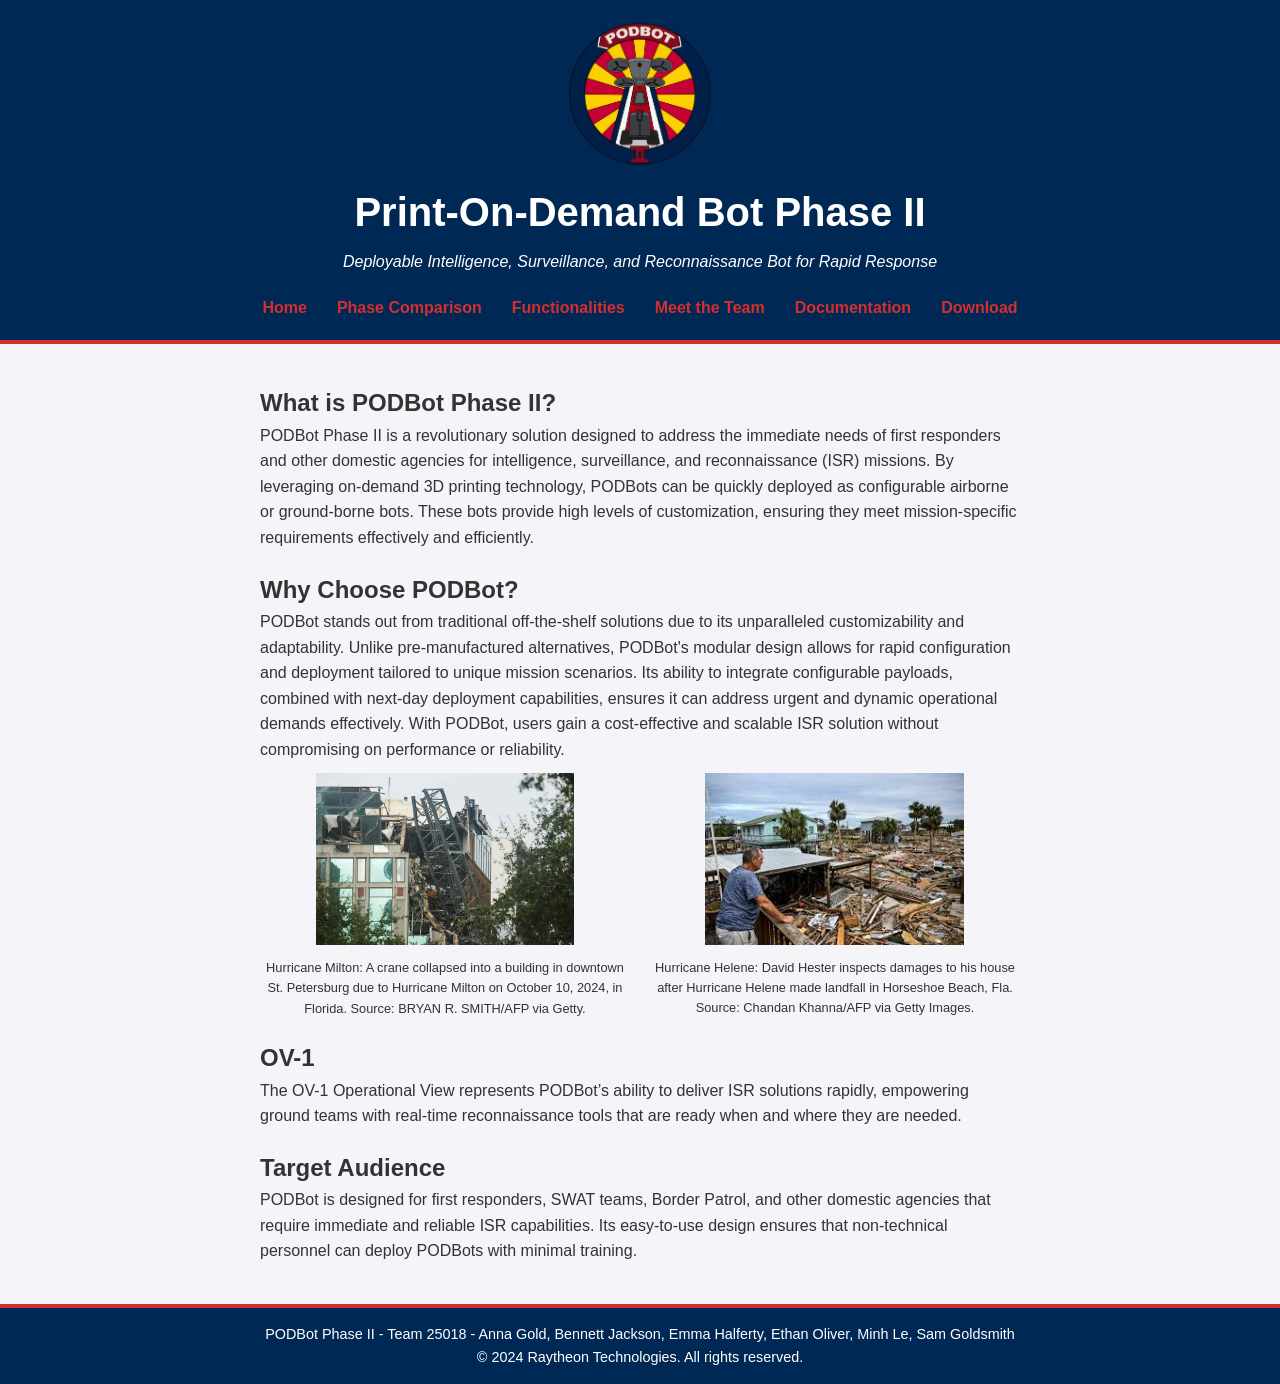
==== index.html @ eabe12cb "initial commit" ====
<!DOCTYPE html>
<html lang="en">
<head>
    <meta charset="UTF-8">
    <meta name="viewport" content="width=device-width, initial-scale=1.0">
    <meta http-equiv="X-UA-Compatible" content="ie=edge">
    <title>PODBot Phase II - Team 25018</title>
    <link rel="stylesheet" href="styles/style.css">
</head>
<body>
    <header>
        <img src="static/images/PODBOT_Phase_II_Logo.png" alt="Project Logo" class="header-logo">
        <h1>Print-On-Demand Bot Phase II</h1>
        <p>Deployable Intelligence, Surveillance, and Reconnaissance Bot for Rapid Response</p>
        <nav>
            <ul>
                <li><a href="index.html">Home</a></li>
                <li><a href="phasecomparison.html">Phase Comparison</a></li>      
                <li><a href="functionality.html">Functionalities</a></li>
                <li><a href="resume.html">Meet the Team</a></li>
                <li><a href="documentation.html">Documentation</a></li>
                <li><a href="download.html">Download</a></li>  
            </ul>
        </nav>
    </header>

    <main>
        <div class="spacer"></div>

        <h2>What is PODBot Phase II?</h2>
        <p>PODBot Phase II is a revolutionary solution designed to address the immediate needs of first responders and other domestic agencies for intelligence, surveillance, and reconnaissance (ISR) missions. By leveraging on-demand 3D printing technology, PODBots can be quickly deployed as configurable airborne or ground-borne bots. These bots provide high levels of customization, ensuring they meet mission-specific requirements effectively and efficiently.</p>
        
        <div class="spacer"></div>

        <h2>Why Choose PODBot?</h2>
        <p>PODBot stands out from traditional off-the-shelf solutions due to its unparalleled customizability and adaptability. Unlike pre-manufactured alternatives, PODBot's modular design allows for rapid configuration and deployment tailored to unique mission scenarios. Its ability to integrate configurable payloads, combined with next-day deployment capabilities, ensures it can address urgent and dynamic operational demands effectively. With PODBot, users gain a cost-effective and scalable ISR solution without compromising on performance or reliability.</p>

        <div class="image-container">
            <div>
                <img src="static/images/hurricane_milton.jpg" alt="Hurricane Milton" class="bot-image responsive-image">
                <p class="image-caption">Hurricane Milton: A crane collapsed into a building in downtown St. Petersburg due to Hurricane Milton on October 10, 2024, in Florida. Source: BRYAN R. SMITH/AFP via Getty.</p>
            </div>
            <div>
                <img src="static/images/hurricane_helene.jpg" alt="Hurricane Helene" class="bot-image responsive-image">
                <p class="image-caption">Hurricane Helene: David Hester inspects damages to his house after Hurricane Helene made landfall in Horseshoe Beach, Fla. Source: Chandan Khanna/AFP via Getty Images.</p>
            </div>
        </div>

        <div class="spacer"></div>

        <h2>OV-1</h2>
        <p>The OV-1 Operational View represents PODBot’s ability to deliver ISR solutions rapidly, empowering ground teams with real-time reconnaissance tools that are ready when and where they are needed.</p>

       
        <div class="spacer"></div>

        <h2>Target Audience</h2>
        <p>PODBot is designed for first responders, SWAT teams, Border Patrol, and other domestic agencies that require immediate and reliable ISR capabilities. Its easy-to-use design ensures that non-technical personnel can deploy PODBots with minimal training.</p>

        <div class="spacer"></div>

        <!-- <div class="logo-container">
            <img src="static/images/p1logo.png" alt="PODBot Phase I Logo" class="logo-image">
            <img src="static/images/PODBOT_Phase_II_Logo.png" alt="PODBot Phase II Logo" class="logo-image">
        </div>
         -->
    </main>

    <footer>
        <p>PODBot Phase II - Team 25018 - Anna Gold, Bennett Jackson, Emma Halferty, Ethan Oliver, Minh Le, Sam Goldsmith</p>
        <p>&copy; 2024 Raytheon Technologies. All rights reserved.</p>
    </footer>
</body>
</html>
---- styles/style.css ----
/* Reset some default styling */
* {
    margin: 0;
    padding: 0;
    box-sizing: border-box;
}

/* General Body Styling */
body {
    font-family: Arial, sans-serif;
    line-height: 1.6;
    background-color: #f4f4f9;
    color: #333;
}
/* Spacer Styling */
.spacer {
    margin-top: 20px; /* Add space above the element */
    margin-bottom: 20px; /* Add space below the element */
}

/* Header Styling */
header {
    background-color: #002855;
    color: #fff;
    padding: 20px 0;
    text-align: center;
    border-bottom: 4px solid #d32f2f; /* Red accent color */
}

header h1 {
    font-size: 2.5em;
}

header p {
    font-style: italic;
    margin: 5px 0 20px;
}

nav ul {
    list-style: none;
    display: flex;
    justify-content: center;
    padding: 0;
}

nav ul li {
    margin: 0 15px;
}

nav ul li a {
    color: #d32f2f; /* Red accent color */
    text-decoration: none;
    font-weight: bold;
}

nav ul li a:hover {
    text-decoration: underline;
}

/* Main Content Styling */
main {
    padding: 20px;
    max-width: 800px;
    margin: 0 auto;
}

/* Section Styling */
section {
    margin-bottom: 40px;
}

section h2 {
    color: #002855;
    font-size: 1.8em;
    margin-bottom: 15px;
    border-bottom: 2px solid #d32f2f; /* Red accent color */
    padding-bottom: 5px;
}

section h3 {
    color: #002855;
    font-size: 1.4em;
    margin-top: 20px;
}

section p {
    margin-top: 10px;
    line-height: 1.6;
}

/* Footer Styling */
footer {
    background-color: #002855;
    color: #fff;
    text-align: center;
    padding: 15px 0;
    border-top: 4px solid #d32f2f; /* Red accent color */
    font-size: 0.9em;
}

/* Link Styling */
a {
    color: #002855;
}

a:hover {
    color: #d32f2f; /* Red accent color */
}

.header-logo {
    display: block;
    margin: 0 auto;
    max-width: 150px; /* Adjust width as needed */
    padding-bottom: 10px; /* Space between logo and title */
}

.bot-container {
    text-align: left; /* Align text to the left */
}

.image-container {
    text-align: center; /* Center the image */
    margin-top: 10px; /* Add some space above the image if needed */
    display: flex;
    justify-content: center; /* Centers images horizontally */
    gap: 20px; /* Adds space between images */
}

.image-container img {
    max-width: 70%; /* Increases image size */
    height: auto; /* Maintains aspect ratio */
}

.image-caption {
    font-size: 0.8em; /* Slightly smaller font size for captions */
    text-align: center; /* Aligns text below each image */
    margin-top: 5px; /* Adds some space between image and caption */
}

.logo-container {
    display: flex; /* Aligns images side by side */
    justify-content: center; /* Centers them in the container */
    gap: 20px; /* Adds spacing between the images */
}

.logo-image {
    width: 200px; /* Sets consistent width */
    height: 200px; /* Sets consistent height */
    object-fit: cover; /* Ensures the images fit within the dimensions without being stretched */
    margin: 10px; /* Adds some spacing around the images */
}

/* Responsive Styling */
@media (max-width: 768px) {
    header h1 {
        font-size: 2em;
    }

    nav ul {
        flex-direction: column;
    }

    nav ul li {
        margin: 5px 0;
    }

    main {
        padding: 15px;
    }
    .logo-image {
        width: 100px; /* Reduces size on smaller screens */
        height: 100px; /* Matches reduced width */
    }
}


/* Download Section */
.download-section {
    background-color: #f9f9f9;
    border: 1px solid #ddd;
    padding: 20px;
    margin-bottom: 30px;
    text-align: center;
    border-radius: 10px;
}

.download-button-container {
    margin: 20px 0;
}

.download-button {
    background-color: #d32f2f;
    color: #fff;
    padding: 15px 30px;
    text-decoration: none;
    font-size: 1.2em;
    border-radius: 5px;
    transition: background-color 0.3s;
}

.download-button:hover {
    background-color: #b71c1c;
}

/* Instructions Section */
.instructions-section ol {
    margin: 20px 0;
    padding-left: 20px;
}

.instructions-section ol li {
    margin-bottom: 10px;
}

/* Support Section */
.support-section {
    background-color: #e3f2fd;
    border: 1px solid #90caf9;
    padding: 15px;
    border-radius: 10px;
    text-align: center;
}

.support-section a {
    color: #0d47a1;
    font-weight: bold;
}

.support-section a:hover {
    color: #1565c0;
}
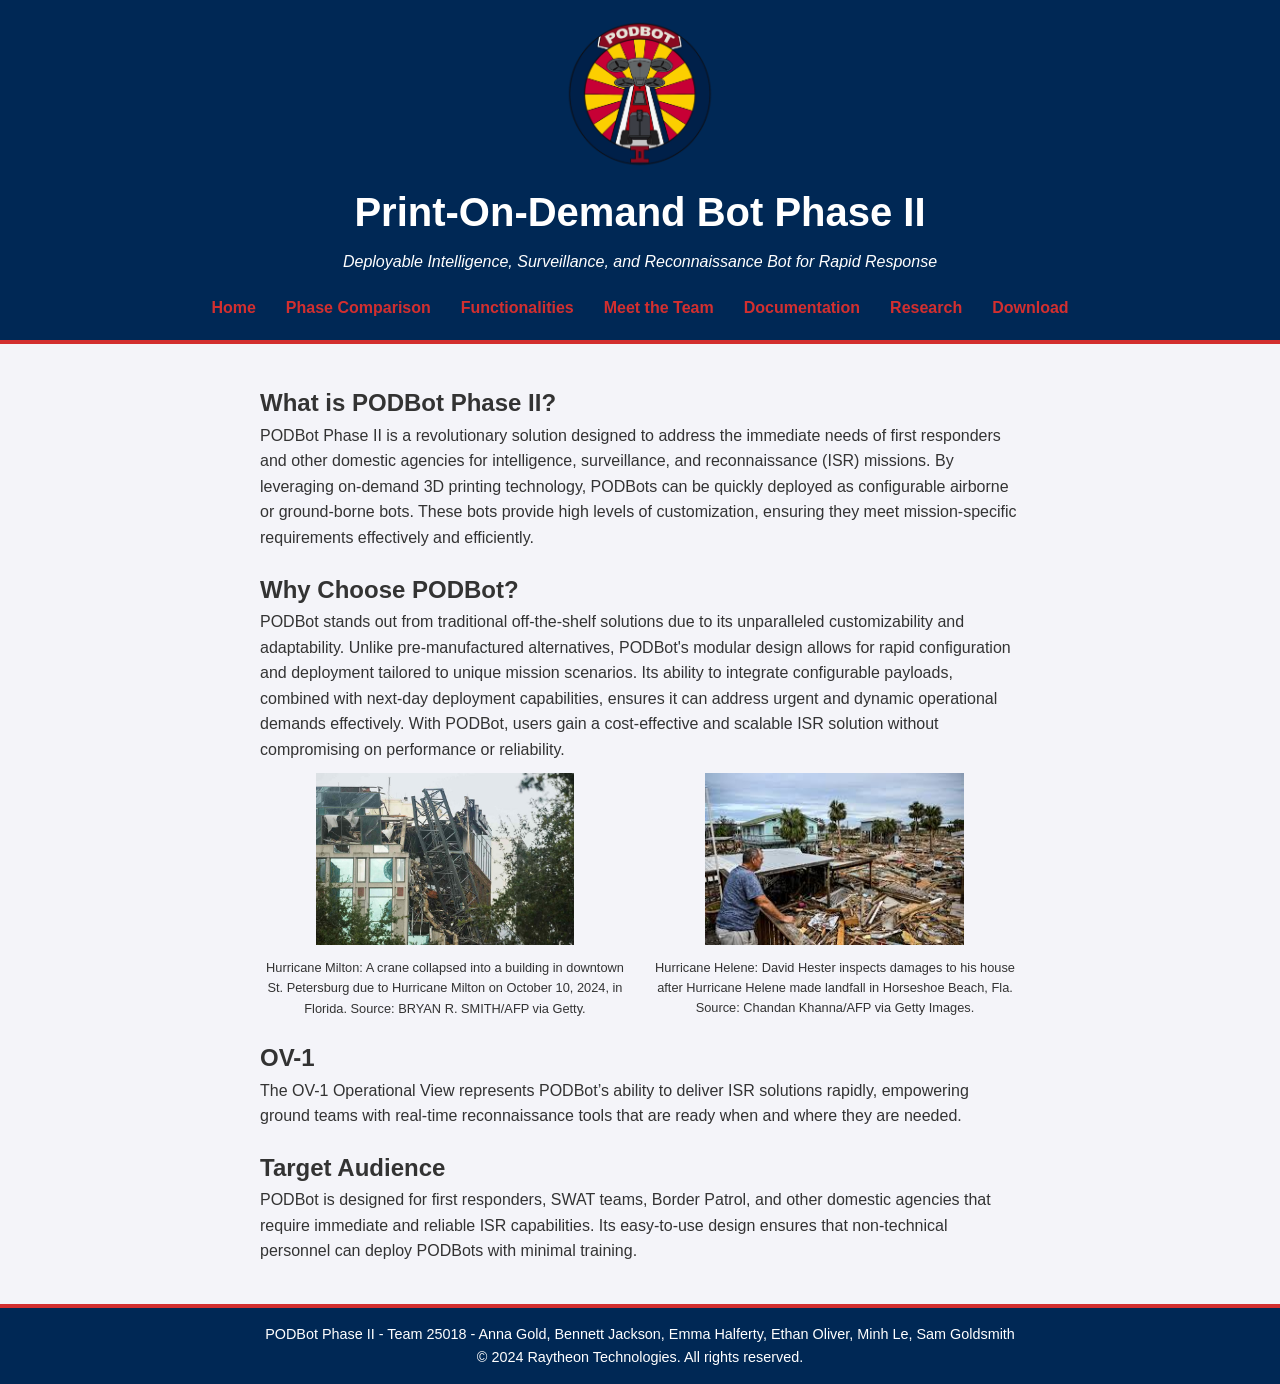
==== commit 2351e6da: "fun changes" ====
--- a/index.html
+++ b/index.html
@@ -19,6 +19,7 @@
                 <li><a href="functionality.html">Functionalities</a></li>
                 <li><a href="resume.html">Meet the Team</a></li>
                 <li><a href="documentation.html">Documentation</a></li>
+                <li><a href="research.html">Research</a></li>
                 <li><a href="download.html">Download</a></li>  
             </ul>
         </nav>
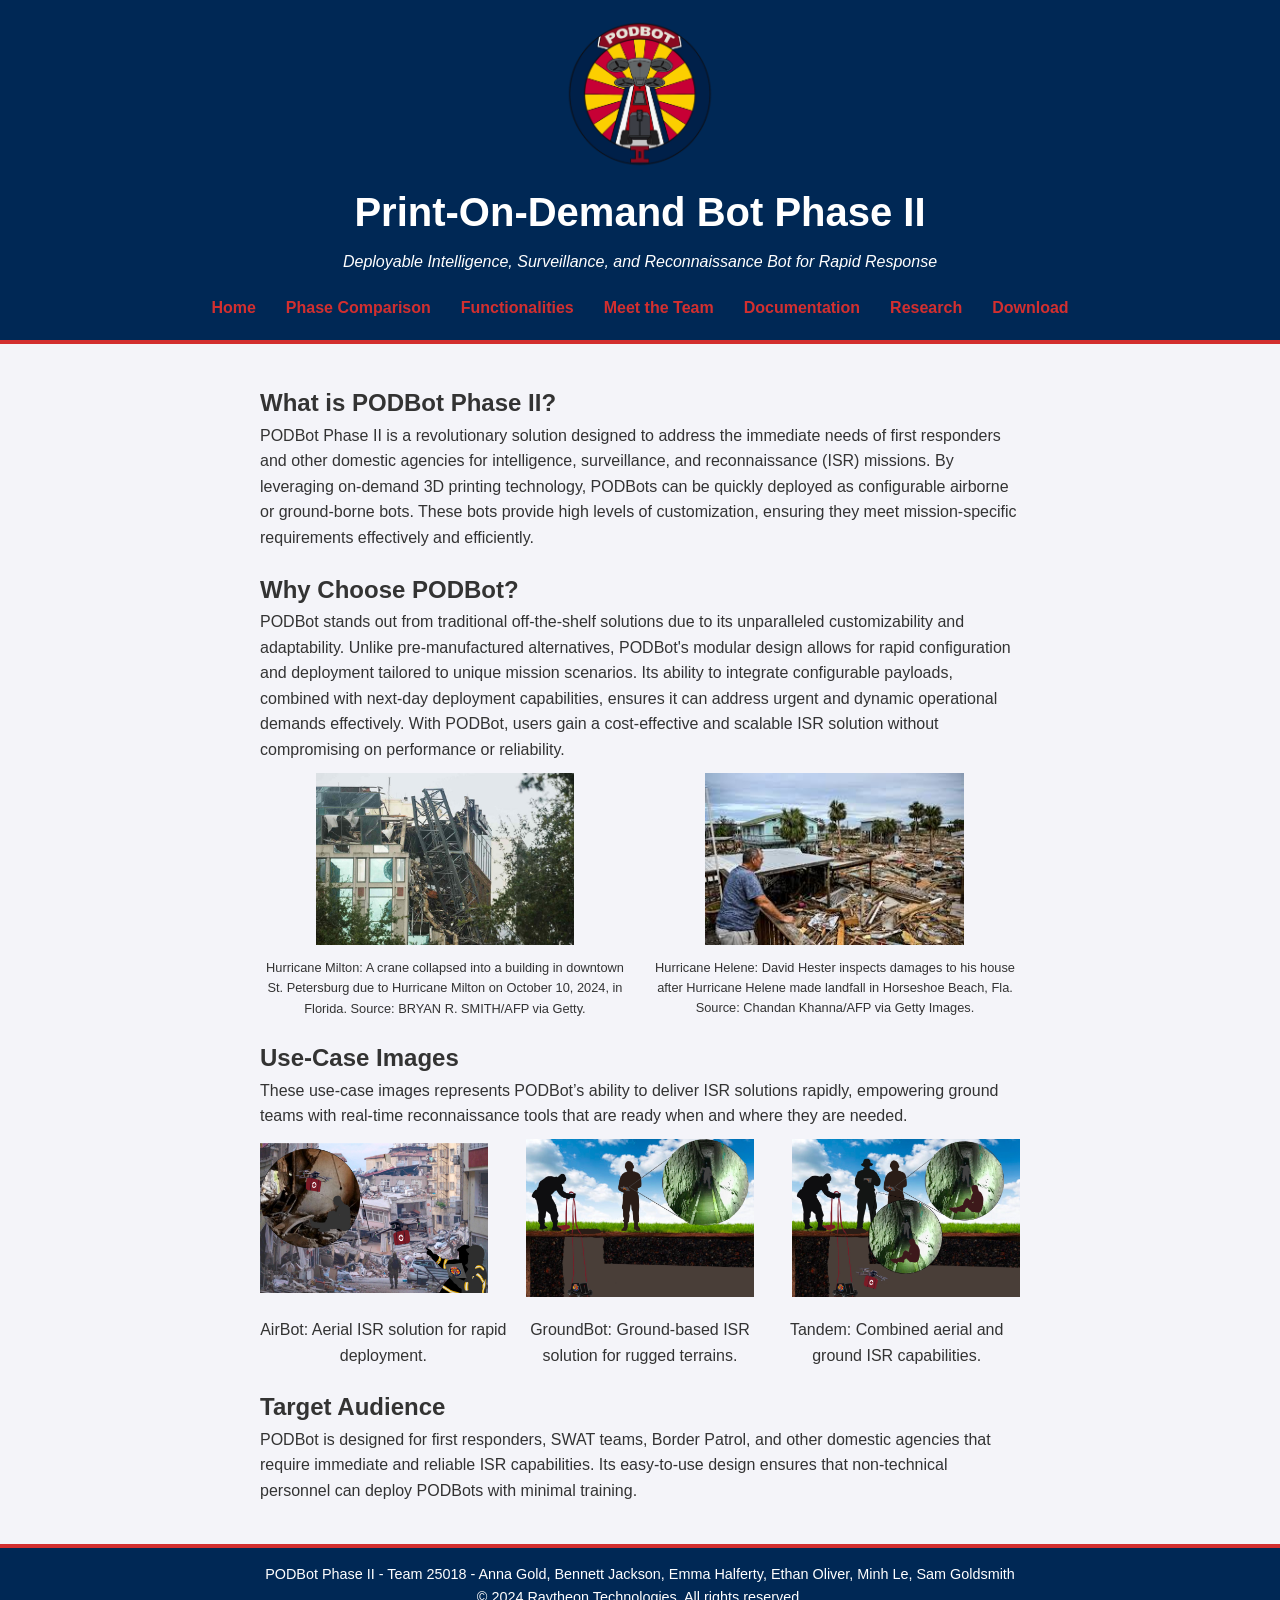
==== commit dd5c6a11: "more fun" ====
--- a/index.html
+++ b/index.html
@@ -49,8 +49,20 @@
 
         <div class="spacer"></div>
 
-        <h2>OV-1</h2>
-        <p>The OV-1 Operational View represents PODBot’s ability to deliver ISR solutions rapidly, empowering ground teams with real-time reconnaissance tools that are ready when and where they are needed.</p>
+        <h2>Use-Case Images</h2>
+        <p>These use-case images represents PODBot’s ability to deliver ISR solutions rapidly, empowering ground teams with real-time reconnaissance tools that are ready when and where they are needed.</p>
+        <div class="image-container" style="display: flex; flex-direction: column; gap: 20px;">
+            <div style="display: flex; justify-content: space-between; align-items: center; gap: 10px;">
+            <img src="static/images/FR-2.png" alt="AirBot" class="bot-image responsive-image" style="flex: 1; max-width: 30%; height: auto;">
+            <img src="static/images/BP-3.png" alt="Groundbot" class="bot-image responsive-image" style="flex: 1; max-width: 30%; height: auto;">
+            <img src="static/images/TD-1.png" alt="Tandem" class="bot-image responsive-image" style="flex: 1; max-width: 30%; height: auto;">
+            </div>
+            <div style="display: flex; justify-content: space-between; align-items: center; gap: 10px;">
+            <p style="flex: 1; text-align: center;">AirBot: Aerial ISR solution for rapid deployment.</p>
+            <p style="flex: 1; text-align: center;">GroundBot: Ground-based ISR solution for rugged terrains.</p>
+            <p style="flex: 1; text-align: center;">Tandem: Combined aerial and ground ISR capabilities.</p>
+            </div>
+        </div>
 
        
         <div class="spacer"></div>
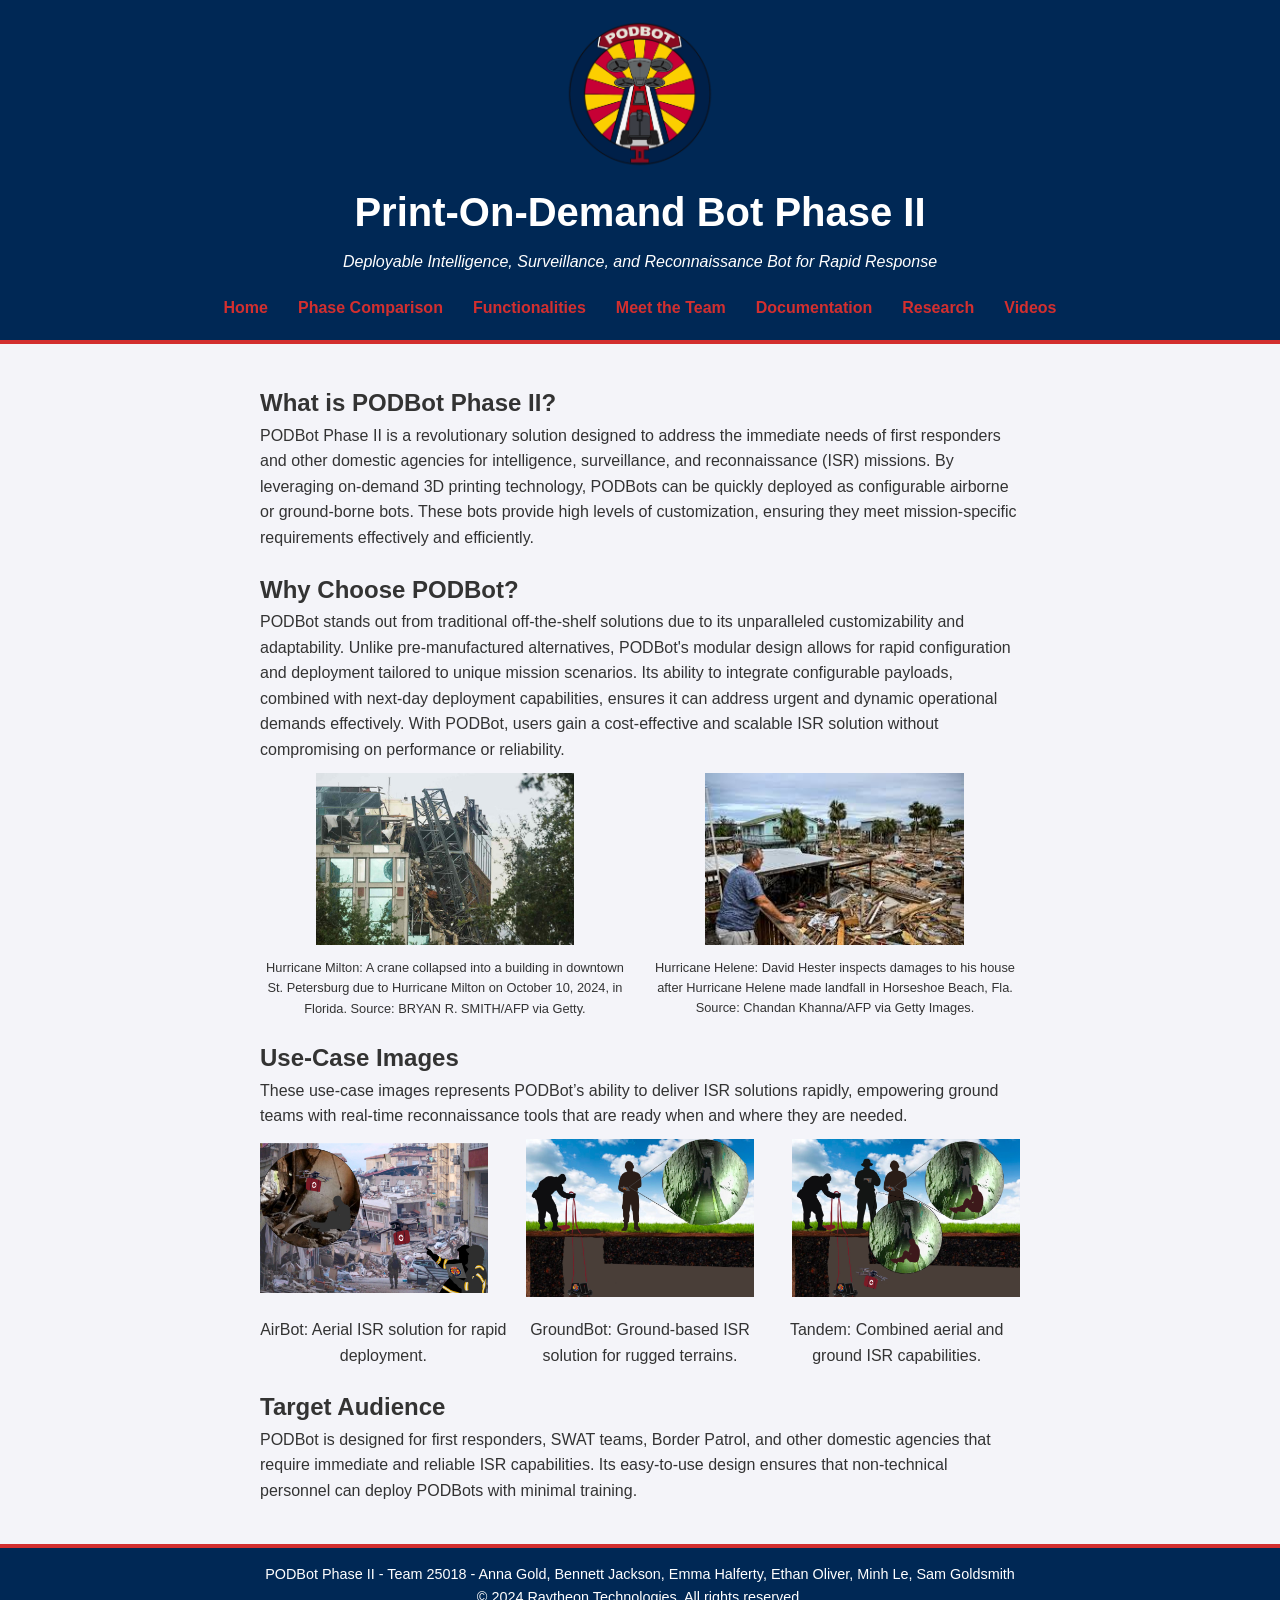
==== commit ac807b5e: "video.html" ====
--- a/index.html
+++ b/index.html
@@ -20,7 +20,7 @@
                 <li><a href="resume.html">Meet the Team</a></li>
                 <li><a href="documentation.html">Documentation</a></li>
                 <li><a href="research.html">Research</a></li>
-                <li><a href="download.html">Download</a></li>  
+                <li><a href="video.html">Videos</a></li>  
             </ul>
         </nav>
     </header>
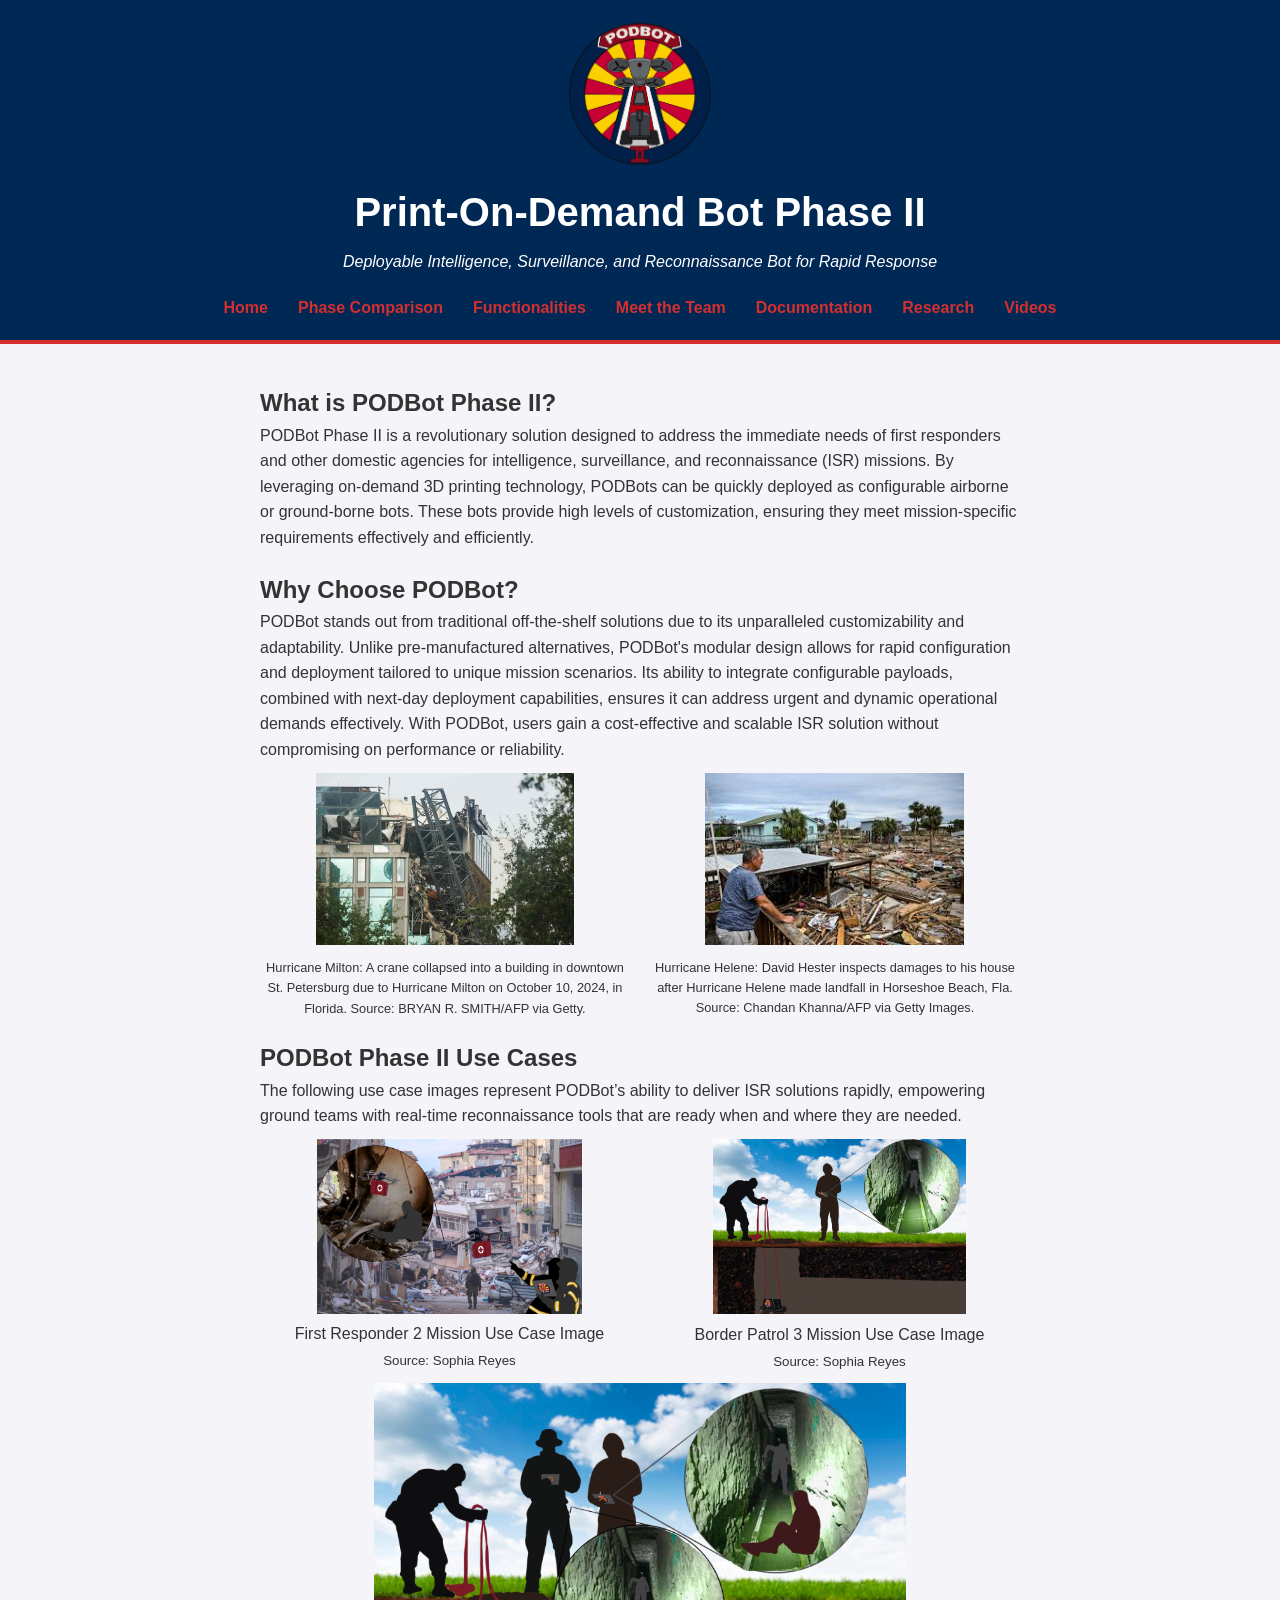
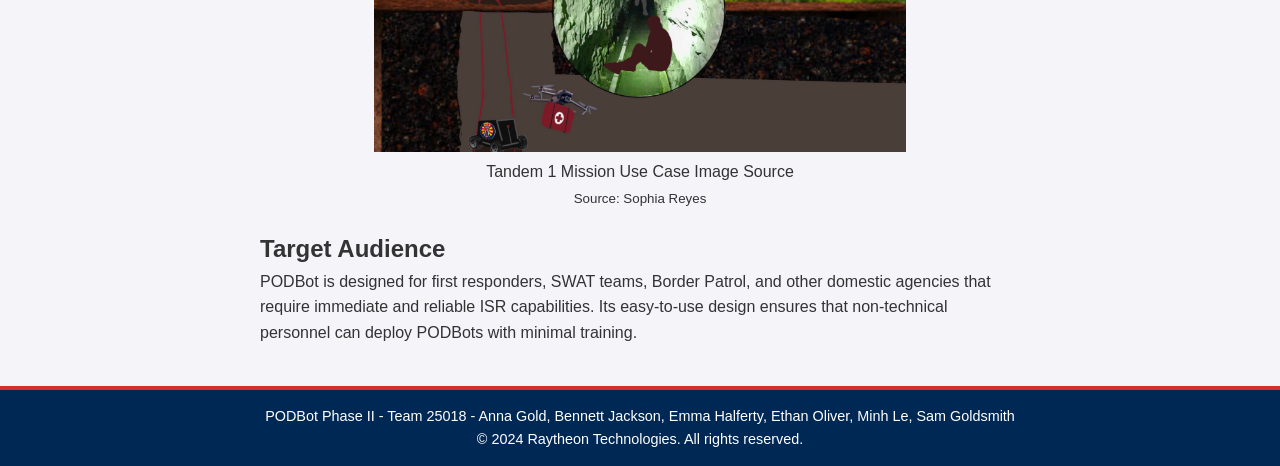
==== commit d357f3d4: "made use case image changes" ====
--- a/index.html
+++ b/index.html
@@ -49,18 +49,26 @@
 
         <div class="spacer"></div>
 
-        <h2>Use-Case Images</h2>
-        <p>These use-case images represents PODBot’s ability to deliver ISR solutions rapidly, empowering ground teams with real-time reconnaissance tools that are ready when and where they are needed.</p>
-        <div class="image-container" style="display: flex; flex-direction: column; gap: 20px;">
-            <div style="display: flex; justify-content: space-between; align-items: center; gap: 10px;">
-            <img src="static/images/FR-2.png" alt="AirBot" class="bot-image responsive-image" style="flex: 1; max-width: 30%; height: auto;">
-            <img src="static/images/BP-3.png" alt="Groundbot" class="bot-image responsive-image" style="flex: 1; max-width: 30%; height: auto;">
-            <img src="static/images/TD-1.png" alt="Tandem" class="bot-image responsive-image" style="flex: 1; max-width: 30%; height: auto;">
+        <h2>PODBot Phase II Use Cases</h2>
+        <p>The following use case images represent PODBot’s ability to deliver ISR solutions rapidly, empowering ground teams with real-time reconnaissance tools that are ready when and where they are needed.</p>
+        <div class="image-container">
+            <div>
+                <img src="static/images/FR-2.png" alt="First Responser 2 OV-1" class="bot-image responsive-image">
+                <p>First Responder 2 Mission Use Case Image</p>
+                <p><small>Source: Sophia Reyes</small></p>
             </div>
-            <div style="display: flex; justify-content: space-between; align-items: center; gap: 10px;">
-            <p style="flex: 1; text-align: center;">AirBot: Aerial ISR solution for rapid deployment.</p>
-            <p style="flex: 1; text-align: center;">GroundBot: Ground-based ISR solution for rugged terrains.</p>
-            <p style="flex: 1; text-align: center;">Tandem: Combined aerial and ground ISR capabilities.</p>
+            <div>
+                <img src="static/images/BP-3.png" alt="First Responser 3 OV-1" class="bot-image responsive-image">
+                <p>Border Patrol 3 Mission Use Case Image</p>
+                <p><small>Source: Sophia Reyes</small></p>
+            </div>
+        </div>
+
+        <div class="image-container">
+            <div>
+                <img src="static/images/TD-1.png" alt="Tandem 1 OV-1" class="bot-image responsive-image">
+                <p>Tandem 1 Mission Use Case Image Source</p>
+                <p><small>Source: Sophia Reyes</small></p>
             </div>
         </div>
 
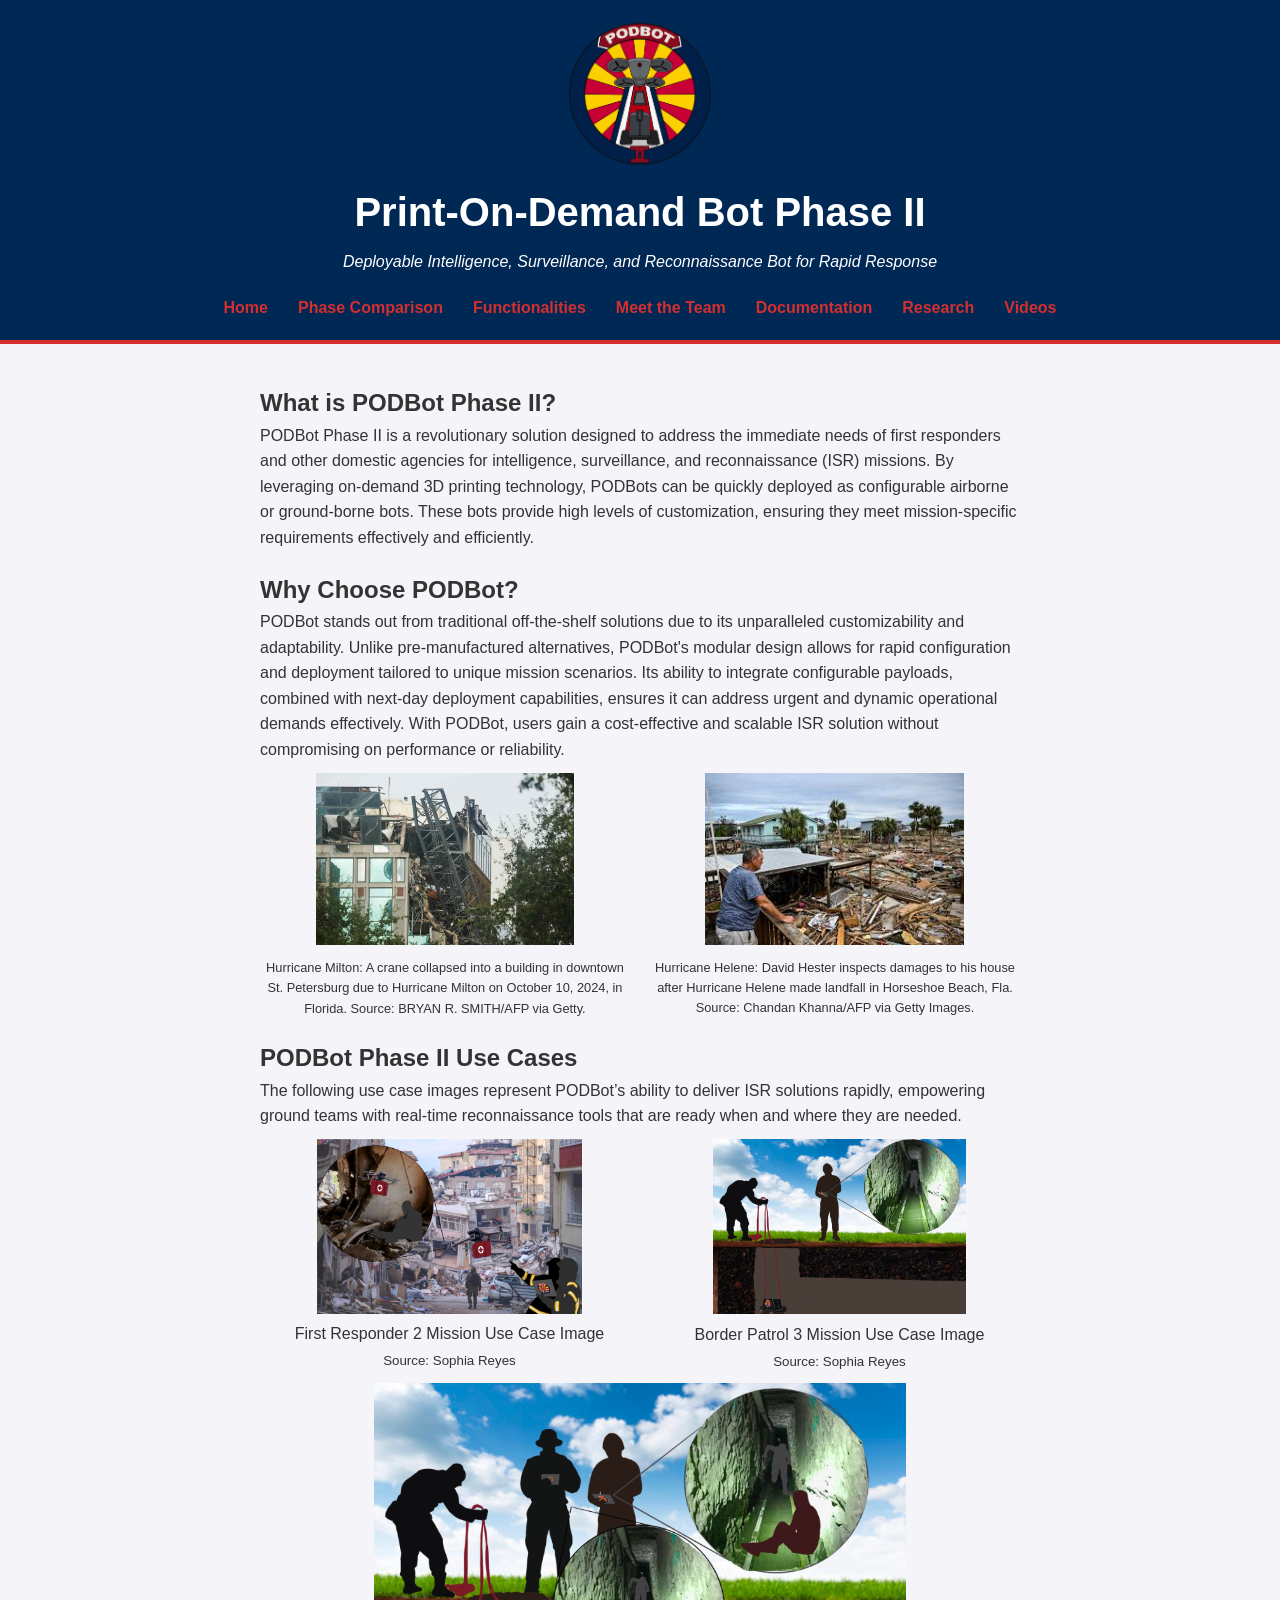
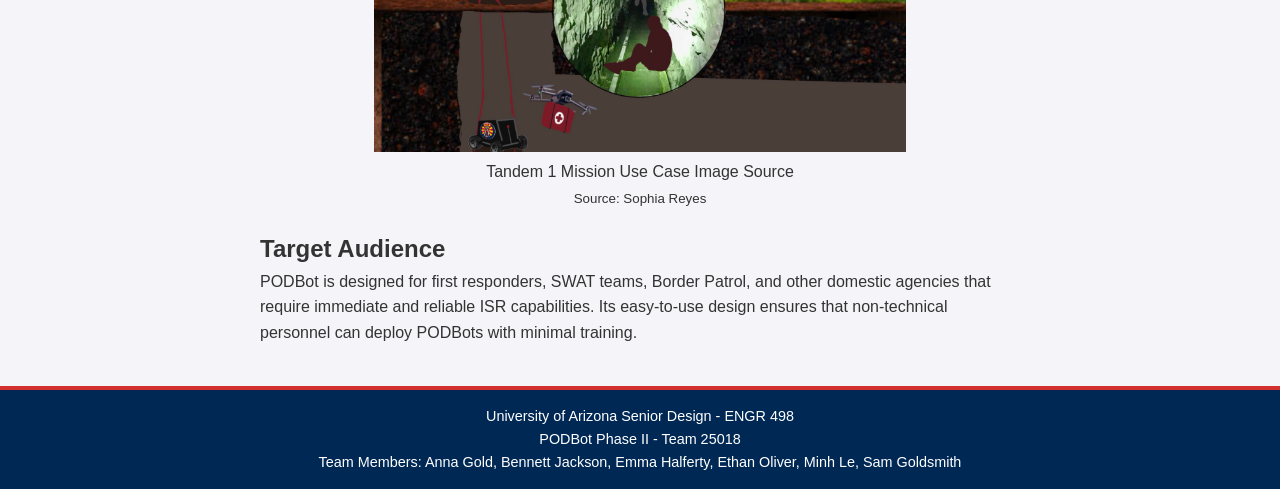
==== commit eeaf20f7: "footer changes" ====
--- a/index.html
+++ b/index.html
@@ -88,8 +88,9 @@
     </main>
 
     <footer>
-        <p>PODBot Phase II - Team 25018 - Anna Gold, Bennett Jackson, Emma Halferty, Ethan Oliver, Minh Le, Sam Goldsmith</p>
-        <p>&copy; 2024 Raytheon Technologies. All rights reserved.</p>
+        <p>University of Arizona Senior Design - ENGR 498 </p>
+        <p>PODBot Phase II - Team 25018</p>
+        <p>Team Members: Anna Gold, Bennett Jackson, Emma Halferty, Ethan Oliver, Minh Le, Sam Goldsmith</p>
     </footer>
 </body>
 </html>
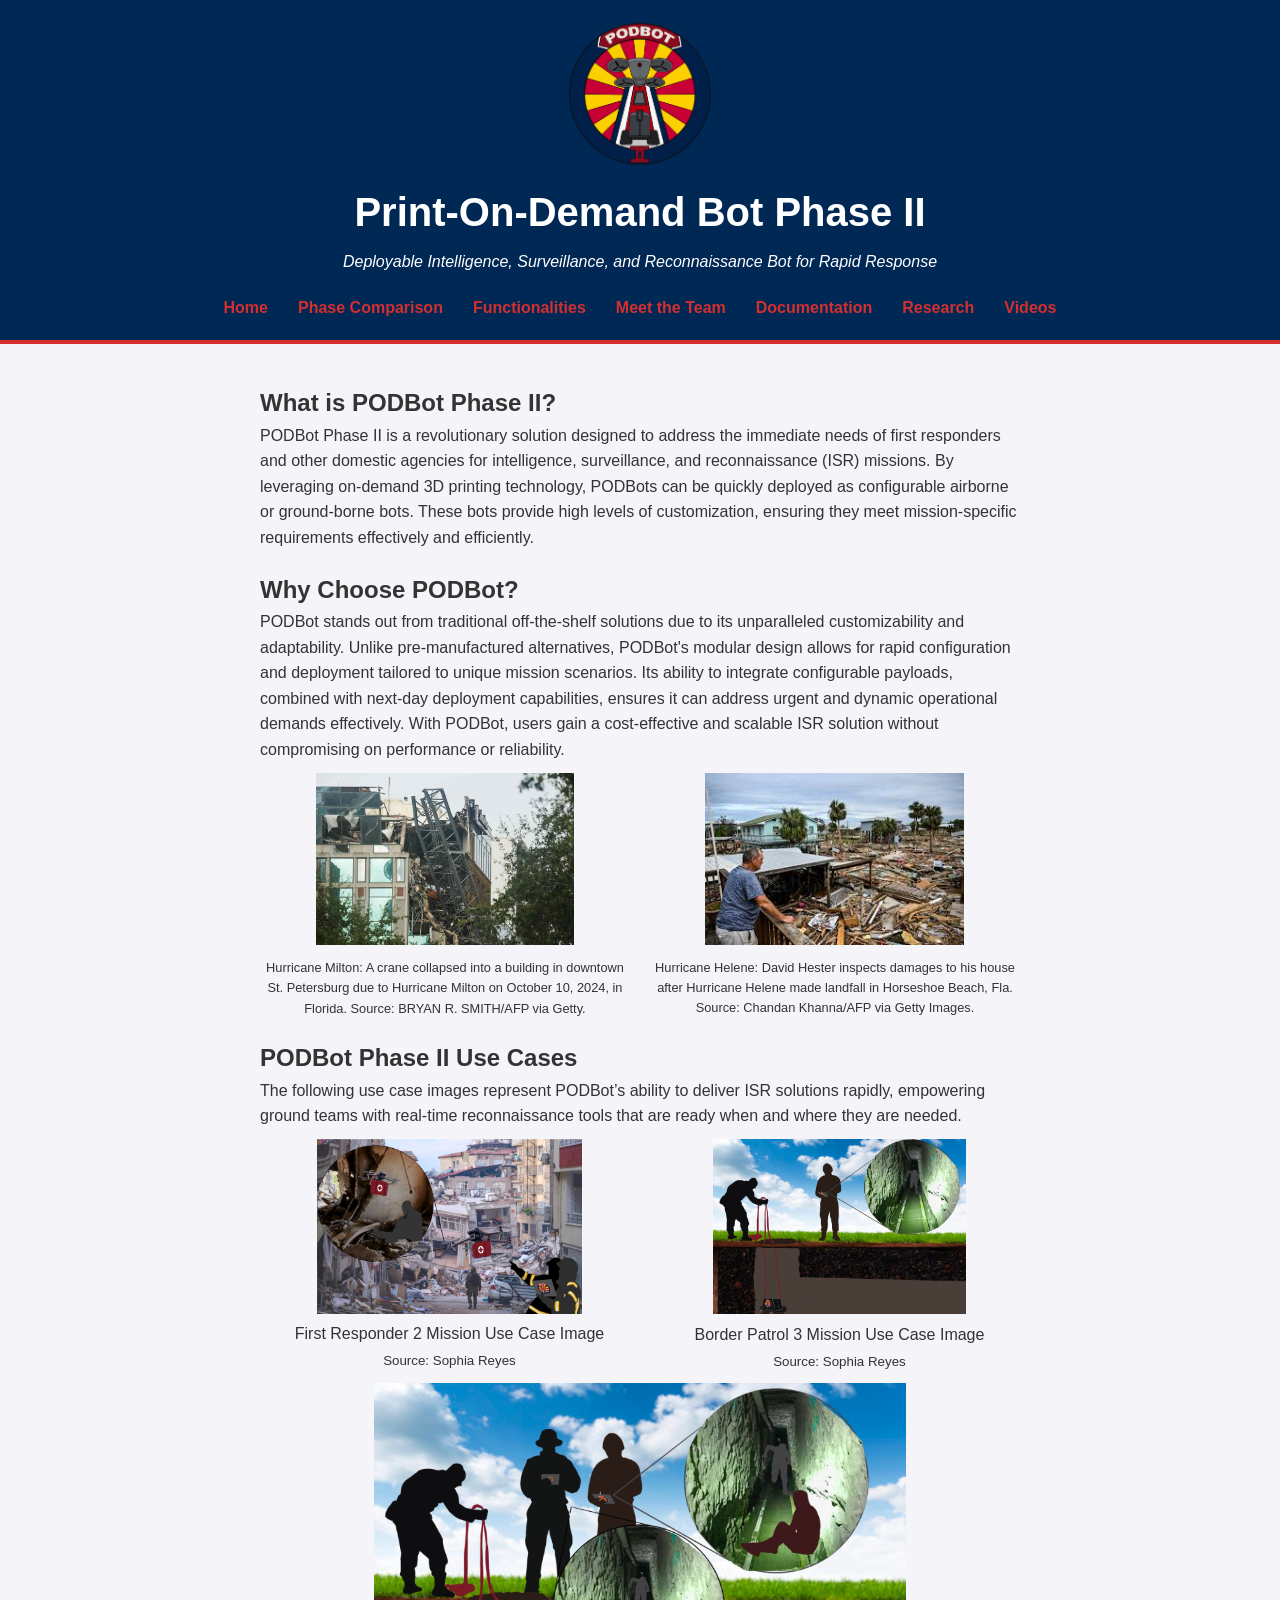
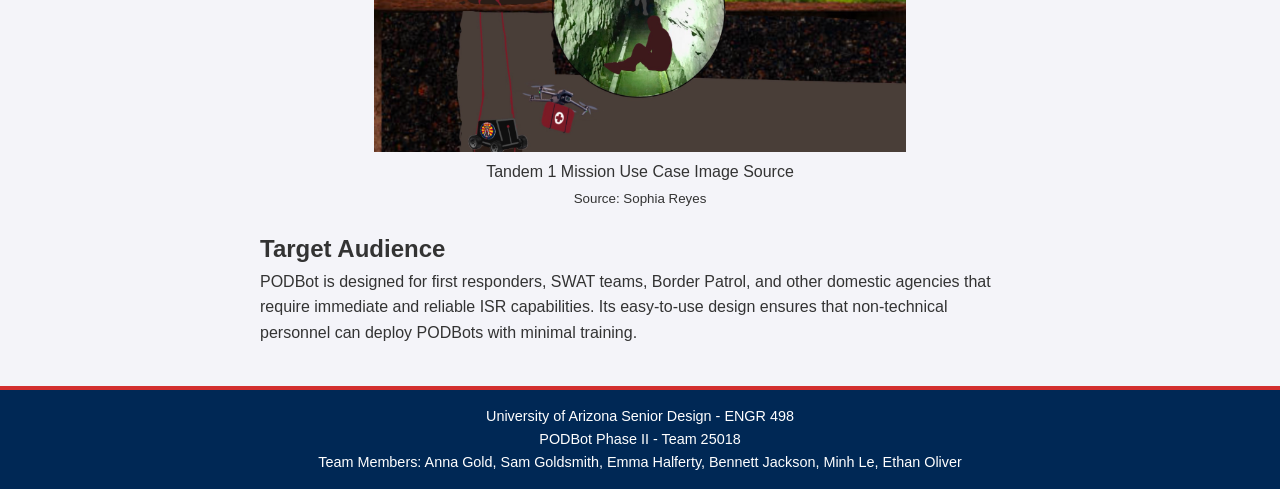
==== commit b67f5faf: "meet the team" ====
--- a/index.html
+++ b/index.html
@@ -90,7 +90,7 @@
     <footer>
         <p>University of Arizona Senior Design - ENGR 498 </p>
         <p>PODBot Phase II - Team 25018</p>
-        <p>Team Members: Anna Gold, Bennett Jackson, Emma Halferty, Ethan Oliver, Minh Le, Sam Goldsmith</p>
+        <p>Team Members: Anna Gold, Sam Goldsmith, Emma Halferty, Bennett Jackson, Minh Le, Ethan Oliver</p>
     </footer>
 </body>
 </html>
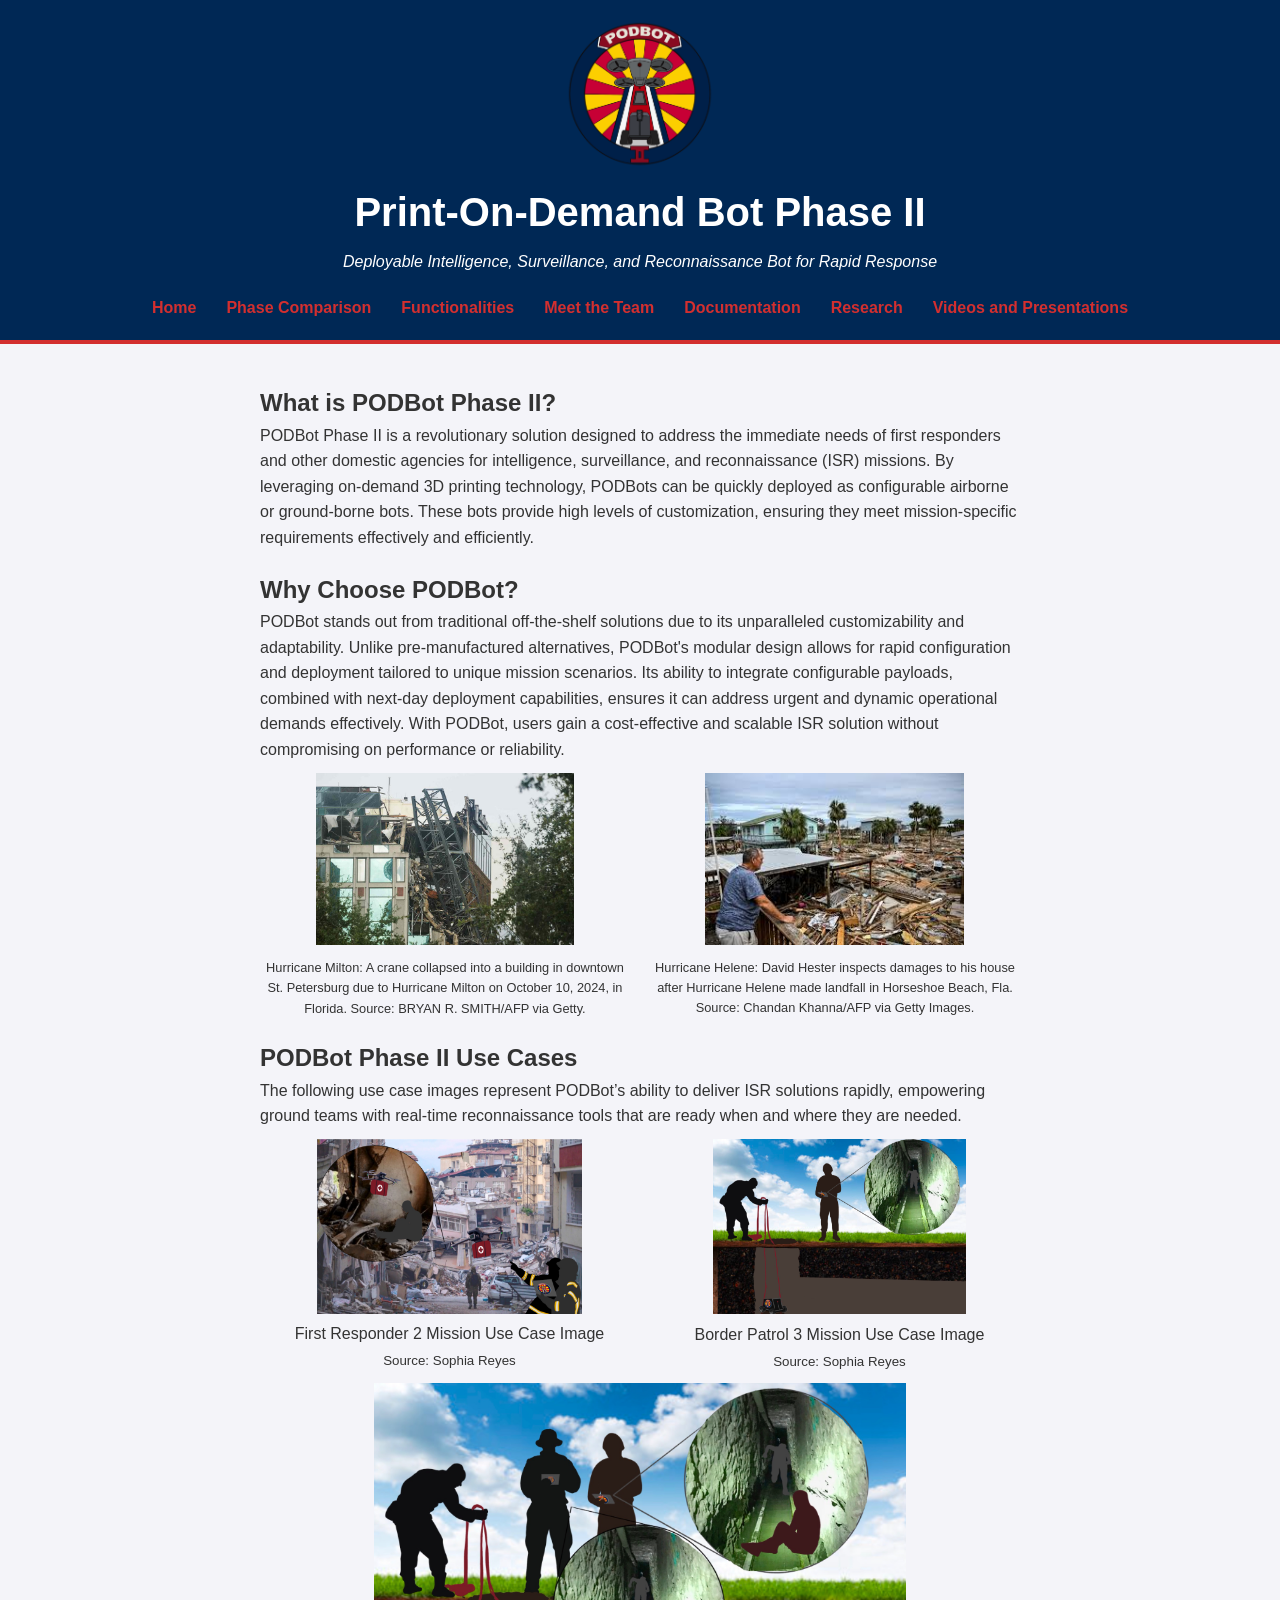
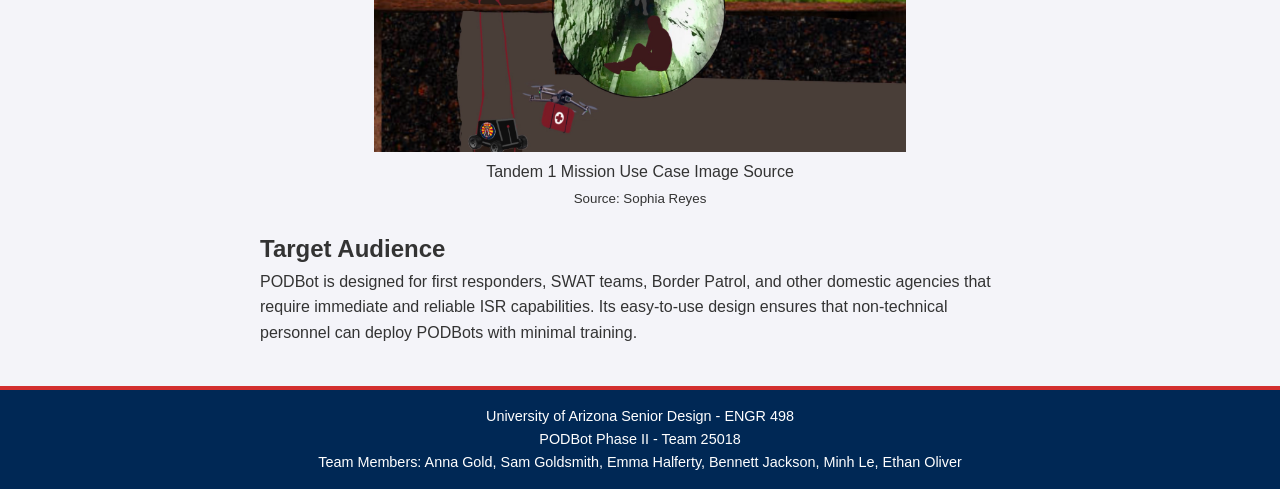
==== commit f20e9b61: "videos" ====
--- a/index.html
+++ b/index.html
@@ -20,7 +20,7 @@
                 <li><a href="resume.html">Meet the Team</a></li>
                 <li><a href="documentation.html">Documentation</a></li>
                 <li><a href="research.html">Research</a></li>
-                <li><a href="video.html">Videos</a></li>  
+                <li><a href="video.html">Videos and Presentations</a></li>  
             </ul>
         </nav>
     </header>
--- a/styles/style.css
+++ b/styles/style.css
@@ -228,4 +228,16 @@
 
 .support-section a:hover {
     color: #1565c0;
+}
+
+hr {
+    border: none;
+    border-top: 3px solid #d32f2f; 
+    margin: 20px 0; 
+}
+
+.small-divider {
+    border: none;
+    border-top: 1px solid #d32f2f; /* Thinner red line */
+    margin: 10px 0; /* Smaller spacing */
 }
